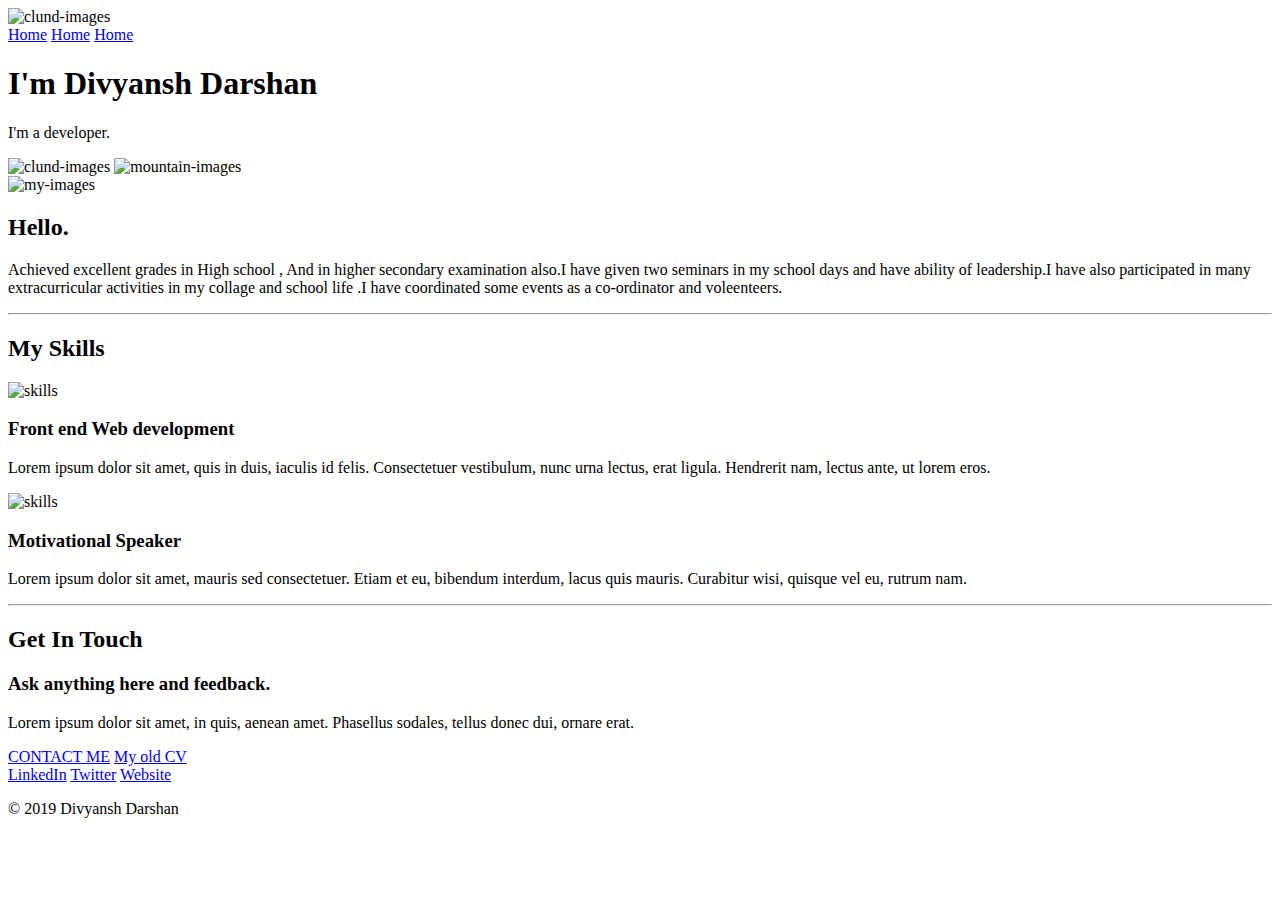
==== index.html @ 4204e12b "Add files via upload" ====
<!DOCTYPE html>
<html lang="en" dir="ltr">
  <head>
    <link rel="stylesheet" href="css/bootstrap.css">
    <link rel="stylesheet" href="css/style.css">
    <link href="https://fonts.googleapis.com/css?family=Cedarville+Cursive|Merriweather|Slabo+27px" rel="stylesheet">
    <link rel="icon" href="favicon.ico">
    <meta charset="utf-8">
    <title>Divyansh Darshan</title>
  </head>
  <body>
    <div class="top-container">
      <img class="cloud-top" src="images/a4.png" alt="clund-images">
      <div class="nav">
        <a class="nav-menu" href="#">Home</a>
        <a class="nav-menu" href="#">Home</a>
        <a class="nav-menu" href="#">Home</a>

      </div>
      <h1>I'm Divyansh Darshan</h1>
      <p class="top">I'm a developer.</p>
        <img class="cloud-bottom" src="images/a4.png" alt="clund-images">
        <img class="mountain" src="images/a1.png" alt="mountain-images">

    </div>

    <div class="middle-container">
  <div class="profile">
    <img class="pro-img" src="images/p1.jpg" alt="my-images">
    <h2 class="head">Hello.</h2>
    <p class="head-para">Achieved excellent grades in High school , And in higher secondary examination also.I have given two seminars in my school days and have ability of leadership.I have also participated in many extracurricular activities in my collage and school life .I have coordinated some events as a co-ordinator and voleenteers.</p>
  </div>
  <hr>
  <div class="skills">
    <h2 class="head">My Skills</h2>
    <div class="skill-row">
      <img class="middle-img1" src="images/s4.png" alt="skills">
      <h3>Front end Web development</h3>
      <p>Lorem ipsum dolor sit amet, quis in duis, iaculis id felis. Consectetuer vestibulum, nunc urna lectus, erat ligula. Hendrerit nam, lectus ante, ut lorem eros.</p>
    </div>
    <div class="skill-row">
      <img class="middle-img2" src="images/s5.png" alt="skills">
      <h3>Motivational Speaker</h3>
      <p>Lorem ipsum dolor sit amet, mauris sed consectetuer. Etiam et eu, bibendum interdum, lacus quis mauris. Curabitur wisi, quisque vel eu, rutrum nam.</p>
    </div>
  </div>
  <hr>
  <div class="contact-me">
    <h2 class="head">Get In Touch</h2>
    <h3> Ask anything here and feedback. </h3>
    <p class="head-para">Lorem ipsum dolor sit amet, in quis, aenean amet. Phasellus sodales, tellus donec dui, ornare erat.</p>
    <a class="btn" href="#">CONTACT ME</a>
    <a class="btn" href="cv/index.html">My old CV</a>
  </div>
</div>


<div class="bottom-container">
  <a class="footer-link" href="#">LinkedIn</a>
  <a class="footer-link" href="#">Twitter</a>
  <a class="footer-link" href="#">Website</a>
  <p>© 2019 Divyansh Darshan</p>
</div>



  </body>
</html>
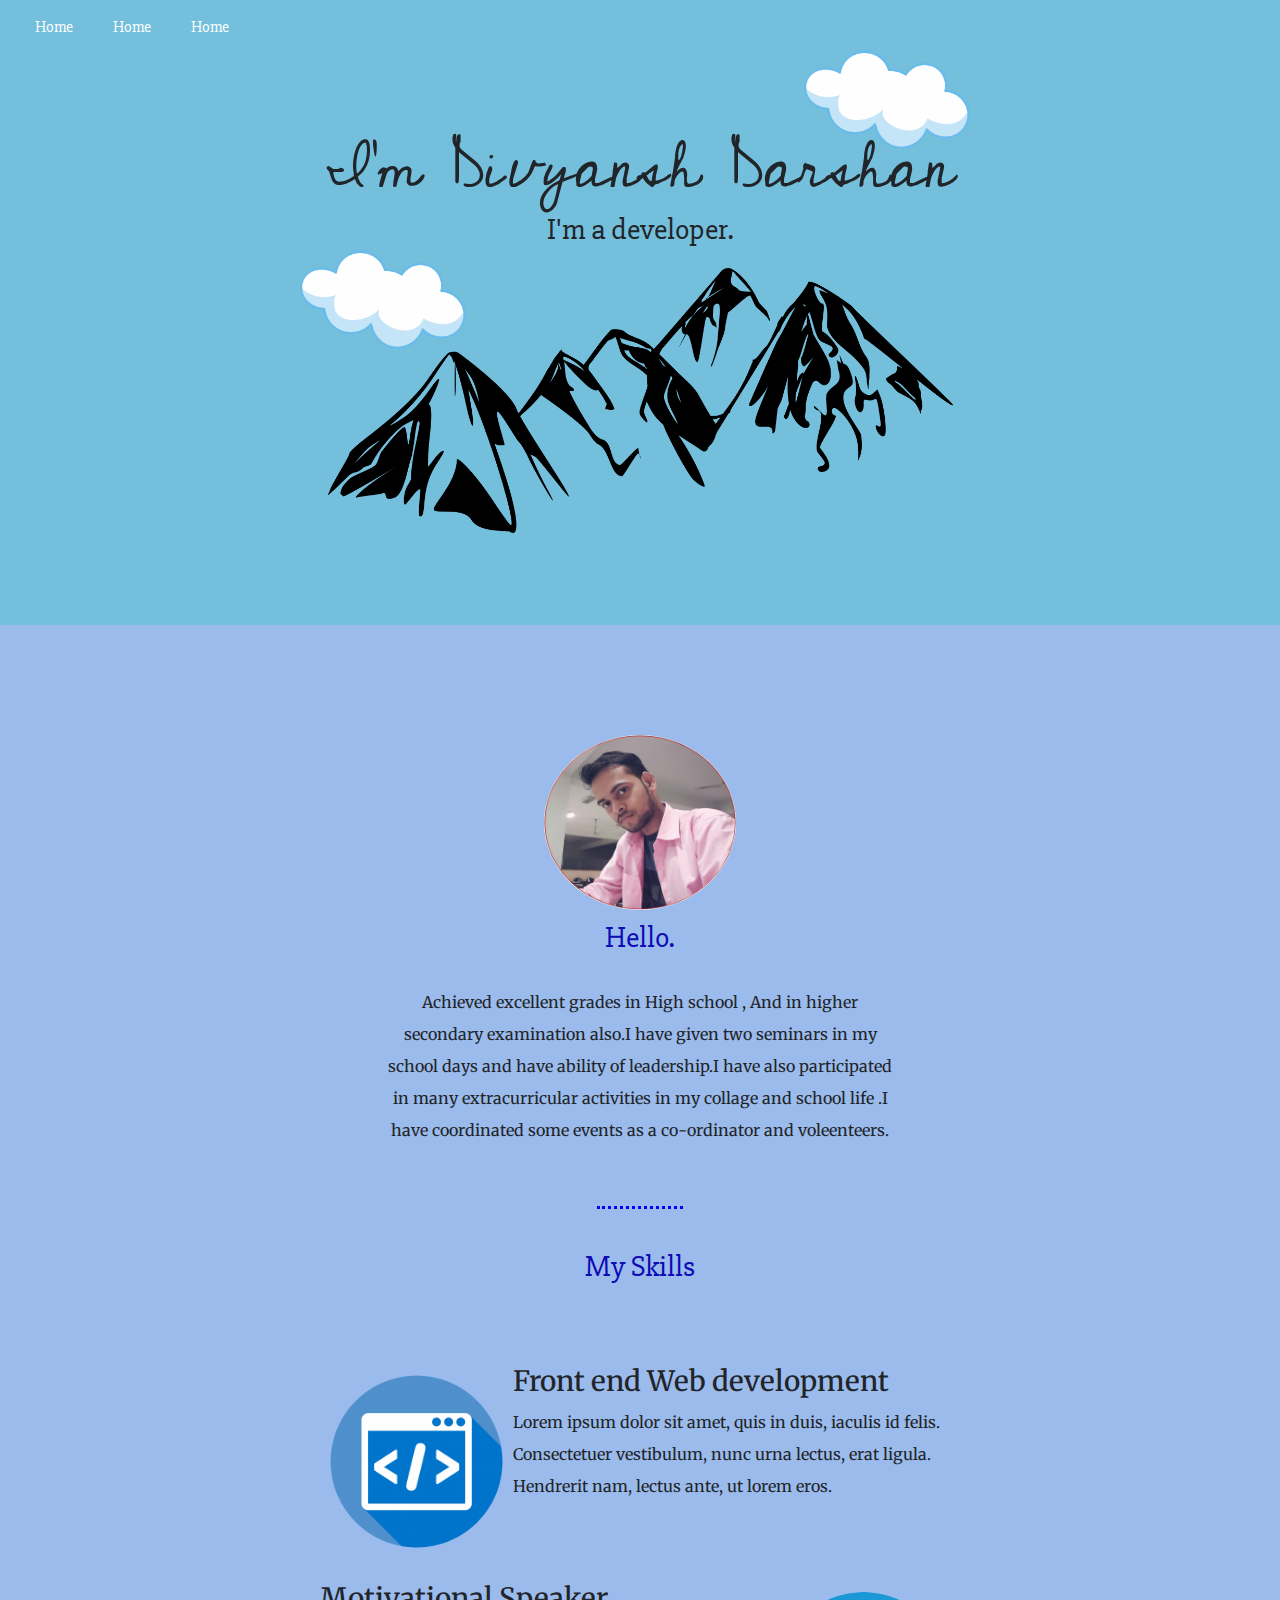
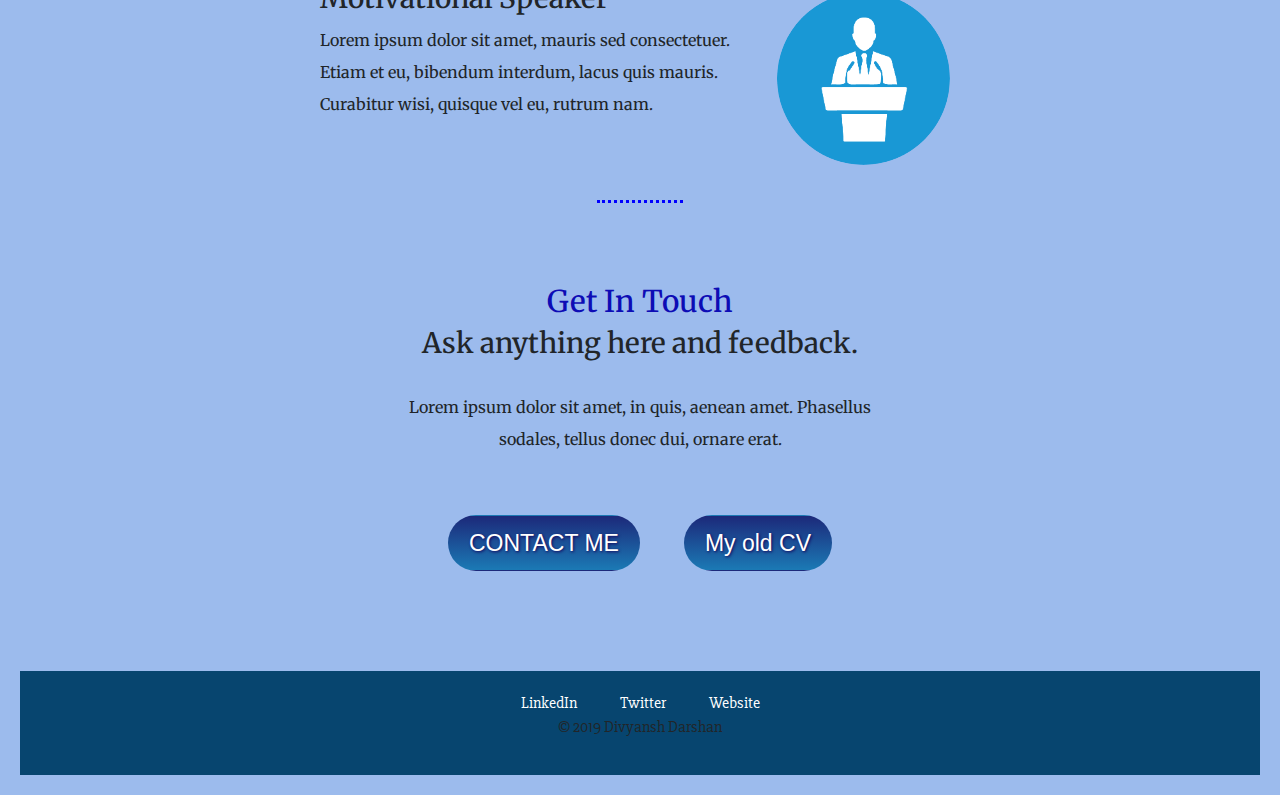
==== commit d06a745b: "Update index.html" ====
--- a/index.html
+++ b/index.html
@@ -1,8 +1,8 @@
 <!DOCTYPE html>
 <html lang="en" dir="ltr">
   <head>
-    <link rel="stylesheet" href="css/bootstrap.css">
-    <link rel="stylesheet" href="css/style.css">
+    <link rel="stylesheet" href="bootstrap.css">
+    <link rel="stylesheet" href="style.css">
     <link href="https://fonts.googleapis.com/css?family=Cedarville+Cursive|Merriweather|Slabo+27px" rel="stylesheet">
     <link rel="icon" href="favicon.ico">
     <meta charset="utf-8">
@@ -10,7 +10,7 @@
   </head>
   <body>
     <div class="top-container">
-      <img class="cloud-top" src="images/a4.png" alt="clund-images">
+      <img class="cloud-top" src="a4.png" alt="clund-images">
       <div class="nav">
         <a class="nav-menu" href="#">Home</a>
         <a class="nav-menu" href="#">Home</a>
@@ -19,14 +19,14 @@
       </div>
       <h1>I'm Divyansh Darshan</h1>
       <p class="top">I'm a developer.</p>
-        <img class="cloud-bottom" src="images/a4.png" alt="clund-images">
-        <img class="mountain" src="images/a1.png" alt="mountain-images">
+        <img class="cloud-bottom" src="a4.png" alt="clund-images">
+        <img class="mountain" src="a1.png" alt="mountain-images">
 
     </div>
 
     <div class="middle-container">
   <div class="profile">
-    <img class="pro-img" src="images/p1.jpg" alt="my-images">
+    <img class="pro-img" src="p1.jpg" alt="my-images">
     <h2 class="head">Hello.</h2>
     <p class="head-para">Achieved excellent grades in High school , And in higher secondary examination also.I have given two seminars in my school days and have ability of leadership.I have also participated in many extracurricular activities in my collage and school life .I have coordinated some events as a co-ordinator and voleenteers.</p>
   </div>
@@ -34,12 +34,12 @@
   <div class="skills">
     <h2 class="head">My Skills</h2>
     <div class="skill-row">
-      <img class="middle-img1" src="images/s4.png" alt="skills">
+      <img class="middle-img1" src="s4.png" alt="skills">
       <h3>Front end Web development</h3>
       <p>Lorem ipsum dolor sit amet, quis in duis, iaculis id felis. Consectetuer vestibulum, nunc urna lectus, erat ligula. Hendrerit nam, lectus ante, ut lorem eros.</p>
     </div>
     <div class="skill-row">
-      <img class="middle-img2" src="images/s5.png" alt="skills">
+      <img class="middle-img2" src="s5.png" alt="skills">
       <h3>Motivational Speaker</h3>
       <p>Lorem ipsum dolor sit amet, mauris sed consectetuer. Etiam et eu, bibendum interdum, lacus quis mauris. Curabitur wisi, quisque vel eu, rutrum nam.</p>
     </div>
--- a/style.css
+++ b/style.css
@@ -0,0 +1,187 @@
+body
+{
+  margin: 0px;
+  padding: 0px;
+  text-align: center;
+  font-family: 'Slabo 27px', serif;
+  background-color: #9cbbed;
+}
+h1
+{
+  margin-top:90px;
+  margin-bottom: 0px;
+  font-family: 'Cedarville Cursive', cursive;
+  font-size: 65px;
+
+}
+
+.head
+{
+  color: #0d0cb5;
+  font-size: 30px;
+  margin-bottom: 80px 0px;
+}
+hr
+{
+  border: dotted blue;
+  border-bottom: none;
+  width: 80px;
+  margin: 40px auto;
+
+}
+.head-para
+{
+  line-height: 2;
+  width: 80%;
+  margin: 30px auto 60px auto;
+  font-family: 'Merriweather', serif;
+  font-size: 16px;
+  margin-right: 0px 10px 0px 10px;
+}
+
+/*****************************divisions******************/
+
+.profile
+{
+  width: 50%;
+  margin: auto;
+}
+.top
+{
+  font-size: 30px;
+  margin-top: 0px;
+}
+.top-container
+{
+  padding: 15px;
+  height: 625px;
+  position: relative;
+  background-color: #74bfdb;
+
+}
+
+.middle-container
+{
+  margin: 100px 0px;
+}
+
+.bottom-container
+{
+
+  background-color: #07456f;
+  margin: 20px;
+  padding-bottom: 20px;
+  padding-top: 20px;
+
+
+}
+
+.skill-row
+{
+
+  text-align: left;
+  width: 50%;
+  margin: 80px auto 80px auto;
+  line-height: 2;
+  font-family: 'Merriweather', serif;
+  font-size: 16px;
+  margin-right: 0px 10px 0px 10px;
+}
+.contact-me
+{
+  width: 50%;
+  margin: 80px auto 80px auto;
+  line-height: 2;
+  font-family: 'Merriweather', serif;
+  font-size: 16px;
+  margin-right: 0px 10px 0px 10px;
+
+}
+
+a
+{
+  color: white;
+  text-decoration:none;
+  margin: 0px 20px;
+}
+a:hover
+{
+  color: yellow;
+}
+/*****************************btn***************************/
+
+.btn
+{
+  background: #1c297a;
+background-image: -webkit-linear-gradient(top, #1c297a, #1b7ab5);
+background-image: -moz-linear-gradient(top, #1c297a, #1b7ab5);
+background-image: -ms-linear-gradient(top, #1c297a, #1b7ab5);
+background-image: -o-linear-gradient(top, #1c297a, #1b7ab5);
+background-image: linear-gradient(to bottom, #1c297a, #1b7ab5);
+-webkit-border-radius: 28;
+-moz-border-radius: 28;
+border-radius: 28px;
+text-shadow: 1px 1px 3px #120059;
+font-family: Arial;
+color: #ffffff;
+font-size: 23px;
+padding: 10px 20px 10px 20px;
+text-decoration: none;
+}
+
+.btn:hover
+{
+background: #0f6ca6;
+background-image: -webkit-linear-gradient(top, #0f6ca6, #1f557a);
+background-image: -moz-linear-gradient(top, #0f6ca6, #1f557a);
+background-image: -ms-linear-gradient(top, #0f6ca6, #1f557a);
+background-image: -o-linear-gradient(top, #0f6ca6, #1f557a);
+background-image: linear-gradient(to bottom, #0f6ca6, #1f557a);
+text-decoration: none;
+
+}
+
+/******************************images************************/
+
+.cloud-top
+{
+  width: 13%;
+  position:absolute;
+  right: 310px;
+  top: 50px;
+}
+.cloud-bottom
+{
+  width: 13%;
+  position:absolute;
+  top: 250px;
+  left: 300px;
+}
+.mountain
+{
+  margin-top: 0px;
+  width: 50%;
+}
+
+.pro-img
+{
+  width: 30%;
+  margin: 10px;
+  border-radius: 100%;
+}
+
+.middle-img1
+{
+  width: 27%;
+  margin: 10px;
+  border-radius: 100%;
+  float: left;
+
+}
+.middle-img2
+{
+  width: 27%;
+  margin: 10px;
+  border-radius: 100%;
+  float: right;
+}
